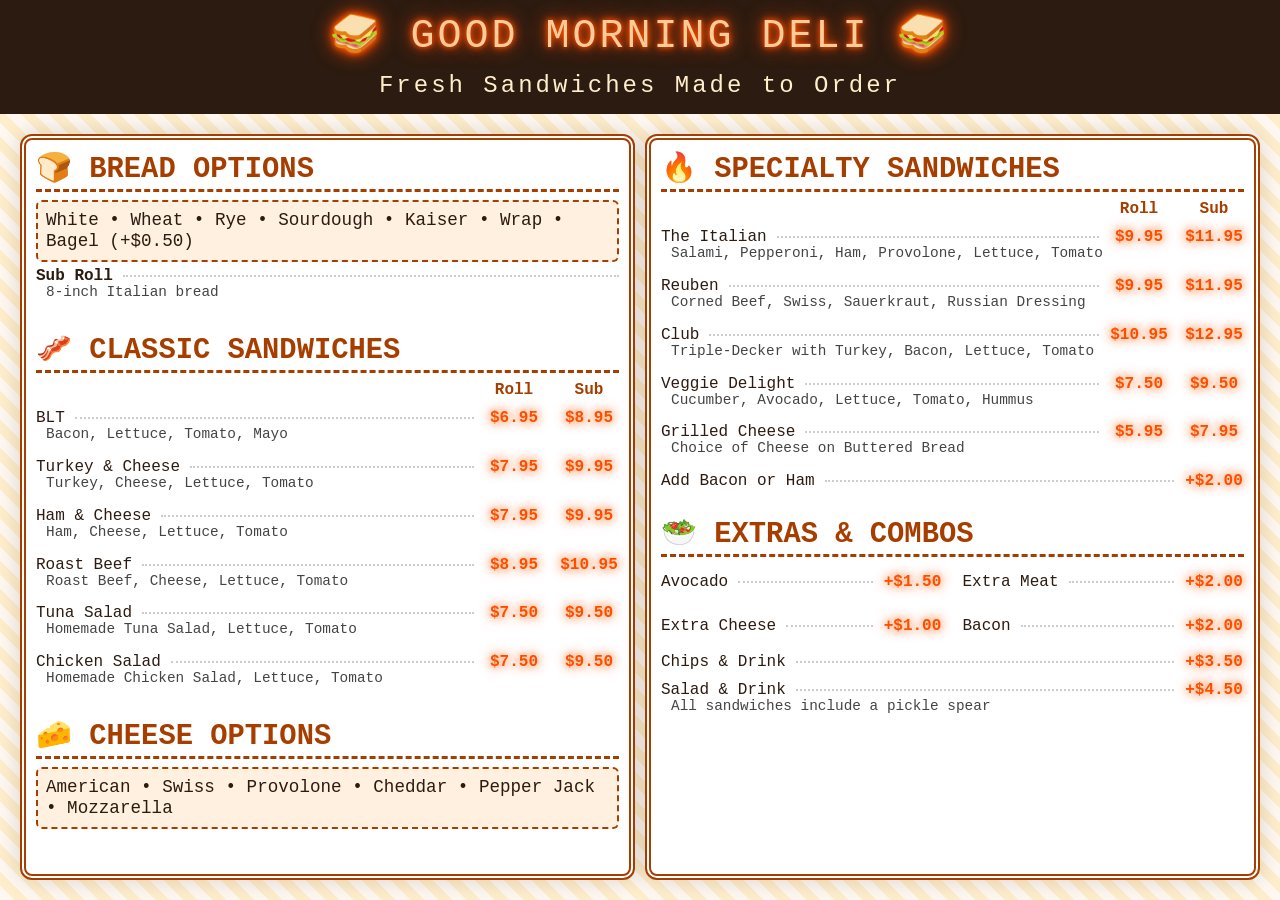
==== index.html @ 784873aa "Add files via upload" ====
<!DOCTYPE html>
<html lang="en">
<head>
    <meta charset="UTF-8">
    <meta name="viewport" content="width=device-width, initial-scale=1.0">
    <title>Deli Sandwiches Menu</title>
    <style>
        :root {
            --menu-grid: minmax(100px, 1fr) 60px 60px;
            --menu-gap: 15px;
        }

        body {
            margin: 0;
            font-family: 'Courier New', Courier, monospace;
            background: #fff8f0;
            color: #2c1b10;
            display: flex;
            flex-direction: column;
            height: 100vh;
            overflow: hidden;
            /* Ensure content fits on screen without scrolling */
            max-height: 100vh;
        }

        .header {
            text-align: center;
            padding: 10px;
            background: #2c1b10;
            color: #ffcc99;
            font-size: 2.5rem;
            text-shadow: 0 0 5px #ff4d00, 0 0 10px #ff4d00, 0 0 20px #ff4d00;
            letter-spacing: 3px;
            flex-shrink: 0;
        }

        .header span {
            font-size: 1.5rem;
            color: #ffeecc;
            text-shadow: none;
        }

        .menu-board {
            display: grid;
            grid-template-columns: 1fr 1fr;
            flex-grow: 1;
            padding: 15px;
            box-sizing: border-box;
            overflow: hidden; /* Prevent scrolling */
            background: repeating-linear-gradient(
                    45deg,
                    #fff8f0,
                    #fff8f0 10px,
                    #ffeecc 10px,
                    #ffeecc 20px
            );
        }

        .menu-column {
            display: flex;
            flex-direction: column;
            padding: 10px;
            background: white;
            border: 6px double #a63e00;
            border-radius: 12px;
            margin: 5px;
            box-shadow: 0 0 25px rgba(0, 0, 0, 0.15);
            min-width: 0; /* Prevent overflow */
        }

        .section {
            margin-bottom: 15px;
        }

        .section-title {
            font-size: 1.8rem;
            margin-bottom: 8px;
            color: #a63e00;
            border-bottom: 3px dashed #a63e00;
            padding-bottom: 3px;
            position: relative;
            font-weight: bold;
        }

        .menu-item {
            display: flex;
            flex-direction: column;
            width: 100%;
            margin-bottom: 10px;
        }

        .menu-item-row {
            display: flex;
            width: 100%;
            position: relative;
        }

        .menu-item-name {
            white-space: nowrap;
            padding-right: 10px;
            z-index: 1;
            background: white;
        }

        .menu-dots {
            flex-grow: 1;
            position: relative;
        }

        /* Optional dots styling */
        .menu-dots:after {
            content: "";
            position: absolute;
            bottom: 0.5em;
            left: 0;
            right: 0;
            border-bottom: 2px dotted #ccc;
        }

        .price-container {
            display: flex;
            gap: 15px;
            white-space: nowrap;
            padding-left: 10px;
            z-index: 1;
            background: white;
            /*min-width: 135px; !* Ensure consistent width for price container *!*/
            /*justify-content: flex-end;*/
        }

        .price {
            width: 60px;
            text-align: center;
            display: inline-block;
        }

        .menu-item-description {
            font-size: 0.9rem;
            color: #444;
            margin: 0 0 5px 0;
            padding-left: 10px;
            line-height: 1.1;
        }

        .price-label-container {
            display: flex;
            gap: 15px;
            white-space: nowrap;
            padding-left: 10px;
            z-index: 1;
            background: white;
            min-width: 135px; /* Ensure consistent width for price container */
            justify-content: flex-end;
            flex-grow: 1;
            position: relative;
        }

        .price-label {
            width: 60px;
            text-align: center;
            color: #a63e00;
            font-weight: bold;
            font-size: 1rem;
        }

        .menu-item-double {
            display: flex;
            justify-content: space-between;
            padding: 8px 0;
            gap: 20px; /* Add spacing between menu items */
        }

        .price {
            color: #ff4d00;
            font-weight: bold;
            text-shadow: 0 0 6px #ffcc99, 0 0 12px #ff4d00;
        }

        /* Description styling moved to menu-item-description */

        .info-box {
            background: #fff0e0;
            padding: 8px;
            border: 2px dashed #a63e00;
            margin: 5px 0;
            border-radius: 6px;
            font-size: 1.1rem;
            line-height: 1.2;
        }


    </style>
</head>
<body>
<div class="header">
    🥪 GOOD MORNING DELI 🥪<br>
    <span>Fresh Sandwiches Made to Order</span>
</div>

<div class="menu-board">
    <div class="menu-column">
        <div class="section">
            <div class="section-title">🍞 BREAD OPTIONS</div>
            <div class="info-box">
                White • Wheat • Rye • Sourdough • Kaiser • Wrap • Bagel (+$0.50)
            </div>
            <div class="menu-item">
                <div class="menu-item-row">
                    <span class="menu-item-name"><strong>Sub Roll</strong></span>
                    <span class="menu-dots"></span>
                </div>
                <div class="menu-item-description">8-inch Italian bread</div>
            </div>
        </div>

        <div class="section">
            <div class="section-title">🥓 CLASSIC SANDWICHES</div>
            <div class="menu-item">
                <div class="menu-item-row">
                    <div class="price-label-container">
                        <div class="price-label">
                            Roll
                        </div>
                        <div class="price-label">
                            Sub
                        </div>
                    </div>
                </div>
            </div>
            <div class="menu-item">
                <div class="menu-item-row">
                    <span class="menu-item-name">BLT</span>
                    <span class="menu-dots"></span>
                    <div class="price-container">
                        <span class="price">$6.95</span>
                        <span class="price">$8.95</span>
                    </div>
                </div>
                <div class="menu-item-description">Bacon, Lettuce, Tomato, Mayo</div>
            </div>

            <div class="menu-item">
                <div class="menu-item-row">
                    <span class="menu-item-name">Turkey & Cheese</span>
                    <span class="menu-dots"></span>
                    <div class="price-container">
                        <span class="price">$7.95</span>
                        <span class="price">$9.95</span>
                    </div>
                </div>
                <div class="menu-item-description">Turkey, Cheese, Lettuce, Tomato</div>
            </div>

            <div class="menu-item">
                <div class="menu-item-row">
                    <span class="menu-item-name">Ham & Cheese</span>
                    <span class="menu-dots"></span>
                    <div class="price-container">
                        <span class="price">$7.95</span>
                        <span class="price">$9.95</span>
                    </div>
                </div>
                <div class="menu-item-description">Ham, Cheese, Lettuce, Tomato</div>
            </div>

            <div class="menu-item">
                <div class="menu-item-row">
                    <span class="menu-item-name">Roast Beef</span>
                    <span class="menu-dots"></span>
                    <div class="price-container">
                        <span class="price">$8.95</span>
                        <span class="price">$10.95</span>
                    </div>
                </div>
                <div class="menu-item-description">Roast Beef, Cheese, Lettuce, Tomato</div>
            </div>

            <div class="menu-item">
                <div class="menu-item-row">
                    <span class="menu-item-name">Tuna Salad</span>
                    <span class="menu-dots"></span>
                    <div class="price-container">
                        <span class="price">$7.50</span>
                        <span class="price">$9.50</span>
                    </div>
                </div>
                <div class="menu-item-description">Homemade Tuna Salad, Lettuce, Tomato</div>
            </div>

            <div class="menu-item">
                <div class="menu-item-row">
                    <span class="menu-item-name">Chicken Salad</span>
                    <span class="menu-dots"></span>
                    <div class="price-container">
                        <span class="price">$7.50</span>
                        <span class="price">$9.50</span>
                    </div>
                </div>
                <div class="menu-item-description">Homemade Chicken Salad, Lettuce, Tomato</div>
            </div>
        </div>


        <div class="section">
            <div class="section-title">🧀 CHEESE OPTIONS</div>
            <div class="info-box">
                American • Swiss • Provolone • Cheddar • Pepper Jack • Mozzarella
            </div>
        </div>
    </div>

    <div class="menu-column">
        <div class="section">
            <div class="section-title">🔥 SPECIALTY SANDWICHES</div>
            <div class="menu-item">
                <div class="menu-item-row">
                    <div class="price-label-container">
                        <div class="price-label">
                            Roll
                        </div>
                        <div class="price-label">
                            Sub
                        </div>
                    </div>
                </div>
            </div>
            <div class="menu-item">
                <div class="menu-item-row">
                    <span class="menu-item-name">The Italian</span>
                    <span class="menu-dots"></span>
                    <div class="price-container">
                        <span class="price">$9.95</span>
                        <span class="price">$11.95</span>
                    </div>
                </div>
                <div class="menu-item-description">Salami, Pepperoni, Ham, Provolone, Lettuce, Tomato</div>
            </div>

            <div class="menu-item">
                <div class="menu-item-row">
                    <span class="menu-item-name">Reuben</span>
                    <span class="menu-dots"></span>
                    <div class="price-container">
                        <span class="price">$9.95</span>
                        <span class="price">$11.95</span>
                    </div>
                </div>
                <div class="menu-item-description">Corned Beef, Swiss, Sauerkraut, Russian Dressing</div>
            </div>

            <div class="menu-item">
                <div class="menu-item-row">
                    <span class="menu-item-name">Club</span>
                    <span class="menu-dots"></span>
                    <div class="price-container">
                        <span class="price">$10.95</span>
                        <span class="price">$12.95</span>
                    </div>
                </div>
                <div class="menu-item-description">Triple-Decker with Turkey, Bacon, Lettuce, Tomato</div>
            </div>

            <div class="menu-item">
                <div class="menu-item-row">
                    <span class="menu-item-name">Veggie Delight</span>
                    <span class="menu-dots"></span>
                    <div class="price-container">
                        <span class="price">$7.50</span>
                        <span class="price">$9.50</span>
                    </div>
                </div>
                <div class="menu-item-description">Cucumber, Avocado, Lettuce, Tomato, Hummus</div>
            </div>

            <div class="menu-item">
                <div class="menu-item-row">
                    <span class="menu-item-name">Grilled Cheese</span>
                    <span class="menu-dots"></span>
                    <div class="price-container">
                        <span class="price">$5.95</span>
                        <span class="price">$7.95</span>
                    </div>
                </div>
                <div class="menu-item-description">Choice of Cheese on Buttered Bread</div>
            </div>
            <div class="menu-item">
                <div class="menu-item-row">
                    <span class="menu-item-name">Add Bacon or Ham</span>
                    <span class="menu-dots"></span>
                    <div class="price-container" style="justify-content: center;">
                        <span class="price">+$2.00</span>
                    </div>
                </div>
            </div>
        </div>

        <div class="section">
            <div class="section-title">🥗 EXTRAS & COMBOS</div>
            <div class="menu-item-double">
                <div class="menu-item" style="flex: 1;">
                    <div class="menu-item-row">
                        <span class="menu-item-name">Avocado</span>
                        <span class="menu-dots"></span>
                        <div class="price-container">
                            <span class="price">+$1.50</span>
                        </div>
                    </div>
                </div>
                <div class="menu-item" style="flex: 1;">
                    <div class="menu-item-row">
                        <span class="menu-item-name">Extra Meat</span>
                        <span class="menu-dots"></span>
                        <div class="price-container">
                            <span class="price">+$2.00</span>
                        </div>
                    </div>
                </div>
            </div>
            <div class="menu-item-double">
                <div class="menu-item" style="flex: 1;">
                    <div class="menu-item-row">
                        <span class="menu-item-name">Extra Cheese</span>
                        <span class="menu-dots"></span>
                        <div class="price-container">
                            <span class="price">+$1.00</span>
                        </div>
                    </div>
                </div>
                <div class="menu-item" style="flex: 1;">
                    <div class="menu-item-row">
                        <span class="menu-item-name">Bacon</span>
                        <span class="menu-dots"></span>
                        <div class="price-container">
                            <span class="price">+$2.00</span>
                        </div>
                    </div>
                </div>
            </div>
            <div class="menu-item">
                <div class="menu-item-row">
                    <span class="menu-item-name">Chips & Drink</span>
                    <span class="menu-dots"></span>
                    <div class="price-container">
                        <span class="price">+$3.50</span>
                    </div>
                </div>
            </div>
            <div class="menu-item">
                <div class="menu-item-row">
                    <span class="menu-item-name">Salad & Drink</span>
                    <span class="menu-dots"></span>
                    <div class="price-container">
                        <span class="price">+$4.50</span>
                    </div>
                </div>
                <div class="menu-item-description">All sandwiches include a pickle spear</div>
            </div>
        </div>
    </div>
</div>
</body>
</html>
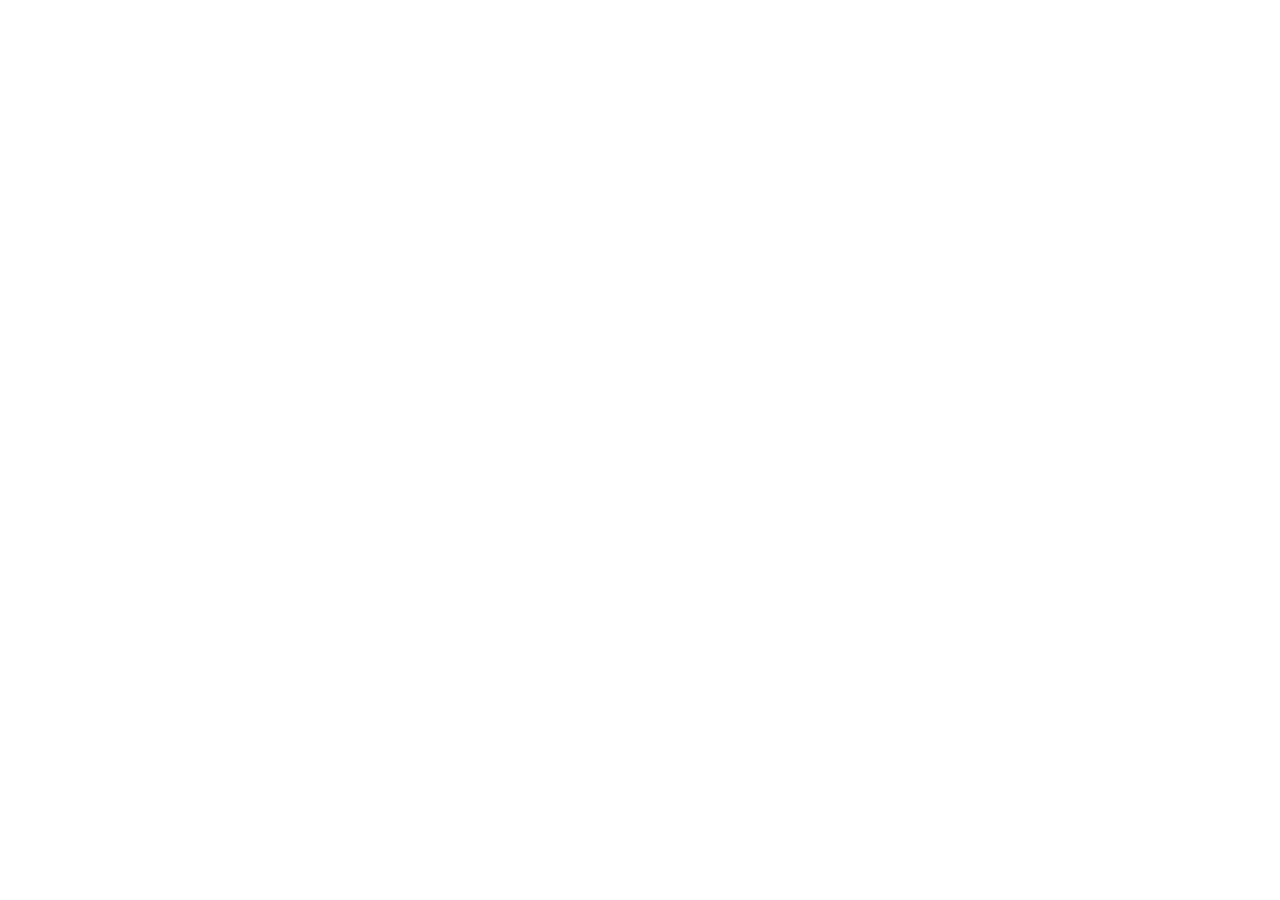
==== commit 9e76e66e: "Testing" ====
--- a/index.html
+++ b/index.html
@@ -3,460 +3,11 @@
 <head>
     <meta charset="UTF-8">
     <meta name="viewport" content="width=device-width, initial-scale=1.0">
-    <title>Deli Sandwiches Menu</title>
+    <title>Root Menu</title>
     <style>
-        :root {
-            --menu-grid: minmax(100px, 1fr) 60px 60px;
-            --menu-gap: 15px;
-        }
-
-        body {
-            margin: 0;
-            font-family: 'Courier New', Courier, monospace;
-            background: #fff8f0;
-            color: #2c1b10;
-            display: flex;
-            flex-direction: column;
-            height: 100vh;
-            overflow: hidden;
-            /* Ensure content fits on screen without scrolling */
-            max-height: 100vh;
-        }
-
-        .header {
-            text-align: center;
-            padding: 10px;
-            background: #2c1b10;
-            color: #ffcc99;
-            font-size: 2.5rem;
-            text-shadow: 0 0 5px #ff4d00, 0 0 10px #ff4d00, 0 0 20px #ff4d00;
-            letter-spacing: 3px;
-            flex-shrink: 0;
-        }
-
-        .header span {
-            font-size: 1.5rem;
-            color: #ffeecc;
-            text-shadow: none;
-        }
-
-        .menu-board {
-            display: grid;
-            grid-template-columns: 1fr 1fr;
-            flex-grow: 1;
-            padding: 15px;
-            box-sizing: border-box;
-            overflow: hidden; /* Prevent scrolling */
-            background: repeating-linear-gradient(
-                    45deg,
-                    #fff8f0,
-                    #fff8f0 10px,
-                    #ffeecc 10px,
-                    #ffeecc 20px
-            );
-        }
-
-        .menu-column {
-            display: flex;
-            flex-direction: column;
-            padding: 10px;
-            background: white;
-            border: 6px double #a63e00;
-            border-radius: 12px;
-            margin: 5px;
-            box-shadow: 0 0 25px rgba(0, 0, 0, 0.15);
-            min-width: 0; /* Prevent overflow */
-        }
-
-        .section {
-            margin-bottom: 15px;
-        }
-
-        .section-title {
-            font-size: 1.8rem;
-            margin-bottom: 8px;
-            color: #a63e00;
-            border-bottom: 3px dashed #a63e00;
-            padding-bottom: 3px;
-            position: relative;
-            font-weight: bold;
-        }
-
-        .menu-item {
-            display: flex;
-            flex-direction: column;
-            width: 100%;
-            margin-bottom: 10px;
-        }
-
-        .menu-item-row {
-            display: flex;
-            width: 100%;
-            position: relative;
-        }
-
-        .menu-item-name {
-            white-space: nowrap;
-            padding-right: 10px;
-            z-index: 1;
-            background: white;
-        }
-
-        .menu-dots {
-            flex-grow: 1;
-            position: relative;
-        }
-
-        /* Optional dots styling */
-        .menu-dots:after {
-            content: "";
-            position: absolute;
-            bottom: 0.5em;
-            left: 0;
-            right: 0;
-            border-bottom: 2px dotted #ccc;
-        }
-
-        .price-container {
-            display: flex;
-            gap: 15px;
-            white-space: nowrap;
-            padding-left: 10px;
-            z-index: 1;
-            background: white;
-            /*min-width: 135px; !* Ensure consistent width for price container *!*/
-            /*justify-content: flex-end;*/
-        }
-
-        .price {
-            width: 60px;
-            text-align: center;
-            display: inline-block;
-        }
-
-        .menu-item-description {
-            font-size: 0.9rem;
-            color: #444;
-            margin: 0 0 5px 0;
-            padding-left: 10px;
-            line-height: 1.1;
-        }
-
-        .price-label-container {
-            display: flex;
-            gap: 15px;
-            white-space: nowrap;
-            padding-left: 10px;
-            z-index: 1;
-            background: white;
-            min-width: 135px; /* Ensure consistent width for price container */
-            justify-content: flex-end;
-            flex-grow: 1;
-            position: relative;
-        }
-
-        .price-label {
-            width: 60px;
-            text-align: center;
-            color: #a63e00;
-            font-weight: bold;
-            font-size: 1rem;
-        }
-
-        .menu-item-double {
-            display: flex;
-            justify-content: space-between;
-            padding: 8px 0;
-            gap: 20px; /* Add spacing between menu items */
-        }
-
-        .price {
-            color: #ff4d00;
-            font-weight: bold;
-            text-shadow: 0 0 6px #ffcc99, 0 0 12px #ff4d00;
-        }
-
-        /* Description styling moved to menu-item-description */
-
-        .info-box {
-            background: #fff0e0;
-            padding: 8px;
-            border: 2px dashed #a63e00;
-            margin: 5px 0;
-            border-radius: 6px;
-            font-size: 1.1rem;
-            line-height: 1.2;
-        }
-
-
     </style>
 </head>
 <body>
-<div class="header">
-    🥪 GOOD MORNING DELI 🥪<br>
-    <span>Fresh Sandwiches Made to Order</span>
-</div>
 
-<div class="menu-board">
-    <div class="menu-column">
-        <div class="section">
-            <div class="section-title">🍞 BREAD OPTIONS</div>
-            <div class="info-box">
-                White • Wheat • Rye • Sourdough • Kaiser • Wrap • Bagel (+$0.50)
-            </div>
-            <div class="menu-item">
-                <div class="menu-item-row">
-                    <span class="menu-item-name"><strong>Sub Roll</strong></span>
-                    <span class="menu-dots"></span>
-                </div>
-                <div class="menu-item-description">8-inch Italian bread</div>
-            </div>
-        </div>
-
-        <div class="section">
-            <div class="section-title">🥓 CLASSIC SANDWICHES</div>
-            <div class="menu-item">
-                <div class="menu-item-row">
-                    <div class="price-label-container">
-                        <div class="price-label">
-                            Roll
-                        </div>
-                        <div class="price-label">
-                            Sub
-                        </div>
-                    </div>
-                </div>
-            </div>
-            <div class="menu-item">
-                <div class="menu-item-row">
-                    <span class="menu-item-name">BLT</span>
-                    <span class="menu-dots"></span>
-                    <div class="price-container">
-                        <span class="price">$6.95</span>
-                        <span class="price">$8.95</span>
-                    </div>
-                </div>
-                <div class="menu-item-description">Bacon, Lettuce, Tomato, Mayo</div>
-            </div>
-
-            <div class="menu-item">
-                <div class="menu-item-row">
-                    <span class="menu-item-name">Turkey & Cheese</span>
-                    <span class="menu-dots"></span>
-                    <div class="price-container">
-                        <span class="price">$7.95</span>
-                        <span class="price">$9.95</span>
-                    </div>
-                </div>
-                <div class="menu-item-description">Turkey, Cheese, Lettuce, Tomato</div>
-            </div>
-
-            <div class="menu-item">
-                <div class="menu-item-row">
-                    <span class="menu-item-name">Ham & Cheese</span>
-                    <span class="menu-dots"></span>
-                    <div class="price-container">
-                        <span class="price">$7.95</span>
-                        <span class="price">$9.95</span>
-                    </div>
-                </div>
-                <div class="menu-item-description">Ham, Cheese, Lettuce, Tomato</div>
-            </div>
-
-            <div class="menu-item">
-                <div class="menu-item-row">
-                    <span class="menu-item-name">Roast Beef</span>
-                    <span class="menu-dots"></span>
-                    <div class="price-container">
-                        <span class="price">$8.95</span>
-                        <span class="price">$10.95</span>
-                    </div>
-                </div>
-                <div class="menu-item-description">Roast Beef, Cheese, Lettuce, Tomato</div>
-            </div>
-
-            <div class="menu-item">
-                <div class="menu-item-row">
-                    <span class="menu-item-name">Tuna Salad</span>
-                    <span class="menu-dots"></span>
-                    <div class="price-container">
-                        <span class="price">$7.50</span>
-                        <span class="price">$9.50</span>
-                    </div>
-                </div>
-                <div class="menu-item-description">Homemade Tuna Salad, Lettuce, Tomato</div>
-            </div>
-
-            <div class="menu-item">
-                <div class="menu-item-row">
-                    <span class="menu-item-name">Chicken Salad</span>
-                    <span class="menu-dots"></span>
-                    <div class="price-container">
-                        <span class="price">$7.50</span>
-                        <span class="price">$9.50</span>
-                    </div>
-                </div>
-                <div class="menu-item-description">Homemade Chicken Salad, Lettuce, Tomato</div>
-            </div>
-        </div>
-
-
-        <div class="section">
-            <div class="section-title">🧀 CHEESE OPTIONS</div>
-            <div class="info-box">
-                American • Swiss • Provolone • Cheddar • Pepper Jack • Mozzarella
-            </div>
-        </div>
-    </div>
-
-    <div class="menu-column">
-        <div class="section">
-            <div class="section-title">🔥 SPECIALTY SANDWICHES</div>
-            <div class="menu-item">
-                <div class="menu-item-row">
-                    <div class="price-label-container">
-                        <div class="price-label">
-                            Roll
-                        </div>
-                        <div class="price-label">
-                            Sub
-                        </div>
-                    </div>
-                </div>
-            </div>
-            <div class="menu-item">
-                <div class="menu-item-row">
-                    <span class="menu-item-name">The Italian</span>
-                    <span class="menu-dots"></span>
-                    <div class="price-container">
-                        <span class="price">$9.95</span>
-                        <span class="price">$11.95</span>
-                    </div>
-                </div>
-                <div class="menu-item-description">Salami, Pepperoni, Ham, Provolone, Lettuce, Tomato</div>
-            </div>
-
-            <div class="menu-item">
-                <div class="menu-item-row">
-                    <span class="menu-item-name">Reuben</span>
-                    <span class="menu-dots"></span>
-                    <div class="price-container">
-                        <span class="price">$9.95</span>
-                        <span class="price">$11.95</span>
-                    </div>
-                </div>
-                <div class="menu-item-description">Corned Beef, Swiss, Sauerkraut, Russian Dressing</div>
-            </div>
-
-            <div class="menu-item">
-                <div class="menu-item-row">
-                    <span class="menu-item-name">Club</span>
-                    <span class="menu-dots"></span>
-                    <div class="price-container">
-                        <span class="price">$10.95</span>
-                        <span class="price">$12.95</span>
-                    </div>
-                </div>
-                <div class="menu-item-description">Triple-Decker with Turkey, Bacon, Lettuce, Tomato</div>
-            </div>
-
-            <div class="menu-item">
-                <div class="menu-item-row">
-                    <span class="menu-item-name">Veggie Delight</span>
-                    <span class="menu-dots"></span>
-                    <div class="price-container">
-                        <span class="price">$7.50</span>
-                        <span class="price">$9.50</span>
-                    </div>
-                </div>
-                <div class="menu-item-description">Cucumber, Avocado, Lettuce, Tomato, Hummus</div>
-            </div>
-
-            <div class="menu-item">
-                <div class="menu-item-row">
-                    <span class="menu-item-name">Grilled Cheese</span>
-                    <span class="menu-dots"></span>
-                    <div class="price-container">
-                        <span class="price">$5.95</span>
-                        <span class="price">$7.95</span>
-                    </div>
-                </div>
-                <div class="menu-item-description">Choice of Cheese on Buttered Bread</div>
-            </div>
-            <div class="menu-item">
-                <div class="menu-item-row">
-                    <span class="menu-item-name">Add Bacon or Ham</span>
-                    <span class="menu-dots"></span>
-                    <div class="price-container" style="justify-content: center;">
-                        <span class="price">+$2.00</span>
-                    </div>
-                </div>
-            </div>
-        </div>
-
-        <div class="section">
-            <div class="section-title">🥗 EXTRAS & COMBOS</div>
-            <div class="menu-item-double">
-                <div class="menu-item" style="flex: 1;">
-                    <div class="menu-item-row">
-                        <span class="menu-item-name">Avocado</span>
-                        <span class="menu-dots"></span>
-                        <div class="price-container">
-                            <span class="price">+$1.50</span>
-                        </div>
-                    </div>
-                </div>
-                <div class="menu-item" style="flex: 1;">
-                    <div class="menu-item-row">
-                        <span class="menu-item-name">Extra Meat</span>
-                        <span class="menu-dots"></span>
-                        <div class="price-container">
-                            <span class="price">+$2.00</span>
-                        </div>
-                    </div>
-                </div>
-            </div>
-            <div class="menu-item-double">
-                <div class="menu-item" style="flex: 1;">
-                    <div class="menu-item-row">
-                        <span class="menu-item-name">Extra Cheese</span>
-                        <span class="menu-dots"></span>
-                        <div class="price-container">
-                            <span class="price">+$1.00</span>
-                        </div>
-                    </div>
-                </div>
-                <div class="menu-item" style="flex: 1;">
-                    <div class="menu-item-row">
-                        <span class="menu-item-name">Bacon</span>
-                        <span class="menu-dots"></span>
-                        <div class="price-container">
-                            <span class="price">+$2.00</span>
-                        </div>
-                    </div>
-                </div>
-            </div>
-            <div class="menu-item">
-                <div class="menu-item-row">
-                    <span class="menu-item-name">Chips & Drink</span>
-                    <span class="menu-dots"></span>
-                    <div class="price-container">
-                        <span class="price">+$3.50</span>
-                    </div>
-                </div>
-            </div>
-            <div class="menu-item">
-                <div class="menu-item-row">
-                    <span class="menu-item-name">Salad & Drink</span>
-                    <span class="menu-dots"></span>
-                    <div class="price-container">
-                        <span class="price">+$4.50</span>
-                    </div>
-                </div>
-                <div class="menu-item-description">All sandwiches include a pickle spear</div>
-            </div>
-        </div>
-    </div>
-</div>
 </body>
 </html>
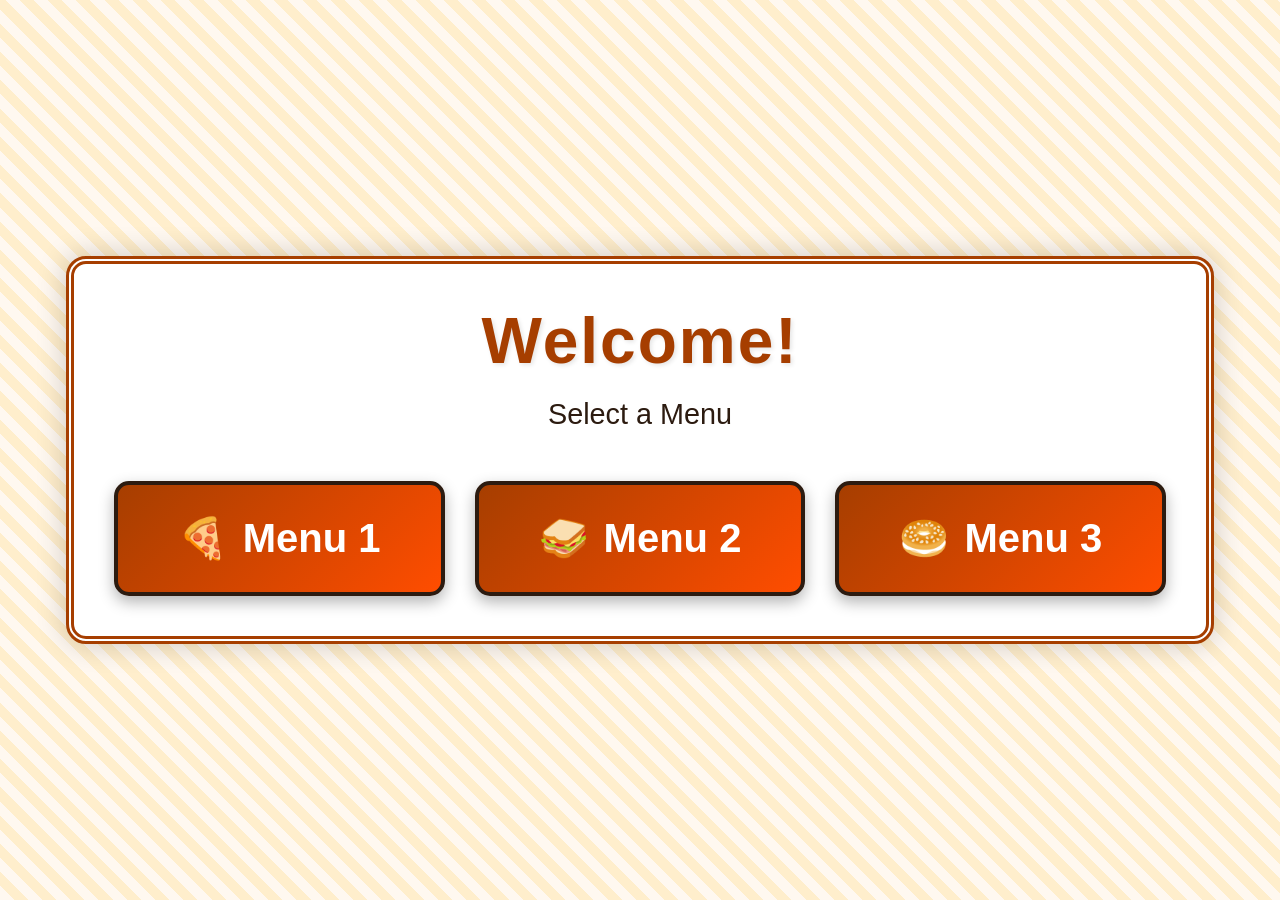
==== commit b8181d80: "Updated For Demo" ====
--- a/index.html
+++ b/index.html
@@ -2,12 +2,137 @@
 <html lang="en">
 <head>
     <meta charset="UTF-8">
-    <meta name="viewport" content="width=device-width, initial-scale=1.0">
-    <title>Root Menu</title>
+    <meta name="viewport" content="width=device-width, initial-scale=1.0, maximum-scale=1.0, user-scalable=no">
+    <title>Menu Selection</title>
     <style>
+        /* Base styles matching your menu theme */
+        :root {
+            --primary-color: #2c1b10;
+            --accent-color: #a63e00;
+            --highlight-color: #ff4d00;
+            --bg-color: #fff8f0;
+            --light-accent: #ffcc99;
+            --card-bg: white;
+        }
+
+        * {
+            box-sizing: border-box;
+            margin: 0;
+            padding: 0;
+        }
+
+        html, body {
+            height: 100%;
+            width: 100%;
+            margin: 0;
+            padding: 0;
+            overflow: hidden;
+            position: fixed;
+        }
+
+        body {
+            font-family: 'Trebuchet MS', 'Lucida Sans Unicode', sans-serif;
+            background: repeating-linear-gradient(
+                45deg,
+                var(--bg-color),
+                var(--bg-color) 10px,
+                #ffeecc 10px,
+                #ffeecc 20px
+            );
+            color: var(--primary-color);
+            display: flex;
+            flex-direction: column;
+            justify-content: center;
+            align-items: center;
+            height: 100vh;
+            width: 100vw;
+        }
+
+        .container {
+            text-align: center;
+            padding: 40px;
+            background: var(--card-bg);
+            border: 8px double var(--accent-color);
+            border-radius: 20px;
+            box-shadow: 0 0 30px rgba(0, 0, 0, 0.2);
+            max-width: 90%;
+        }
+
+        h1 {
+            font-size: 4rem;
+            color: var(--accent-color);
+            margin-bottom: 20px;
+            text-shadow: 2px 2px 4px rgba(0, 0, 0, 0.1);
+            letter-spacing: 2px;
+        }
+
+        .subtitle {
+            font-size: 1.8rem;
+            color: var(--primary-color);
+            margin-bottom: 50px;
+            font-weight: 500;
+        }
+
+        .menu-buttons {
+            display: flex;
+            gap: 30px;
+            justify-content: center;
+            flex-wrap: wrap;
+        }
+
+        .menu-button {
+            display: inline-block;
+            padding: 30px 60px;
+            font-size: 2.5rem;
+            font-weight: bold;
+            color: white;
+            background: linear-gradient(135deg, var(--accent-color), var(--highlight-color));
+            border: 4px solid var(--primary-color);
+            border-radius: 15px;
+            text-decoration: none;
+            transition: all 0.3s ease;
+            box-shadow: 0 6px 15px rgba(0, 0, 0, 0.3);
+            cursor: pointer;
+            min-width: 250px;
+        }
+
+        .menu-button:hover {
+            transform: translateY(-5px) scale(1.05);
+            box-shadow: 0 10px 25px rgba(0, 0, 0, 0.4);
+            background: linear-gradient(135deg, var(--highlight-color), var(--accent-color));
+        }
+
+        .menu-button:active {
+            transform: translateY(-2px) scale(1.02);
+        }
+
+        /* Emoji styling */
+        .menu-button::before {
+            margin-right: 15px;
+        }
+
+        .menu-button:nth-child(1)::before {
+            content: "🍕";
+        }
+
+        .menu-button:nth-child(2)::before {
+            content: "🥪";
+        }
+
+        .menu-button:nth-child(3)::before {
+            content: "🥯";
+        }
     </style>
 </head>
 <body>
-
+    <div class="container">
+        <h1>Welcome!</h1>
+        <p class="subtitle">Select a Menu</p>
+        <div class="menu-buttons">
+            <a href="Menu_1.html" class="menu-button">Menu 1</a>
+            <a href="Menu_2.html" class="menu-button">Menu 2</a>
+            <a href="Menu_3.html" class="menu-button">Menu 3</a>
+        </div>
+    </div>
 </body>
 </html>
